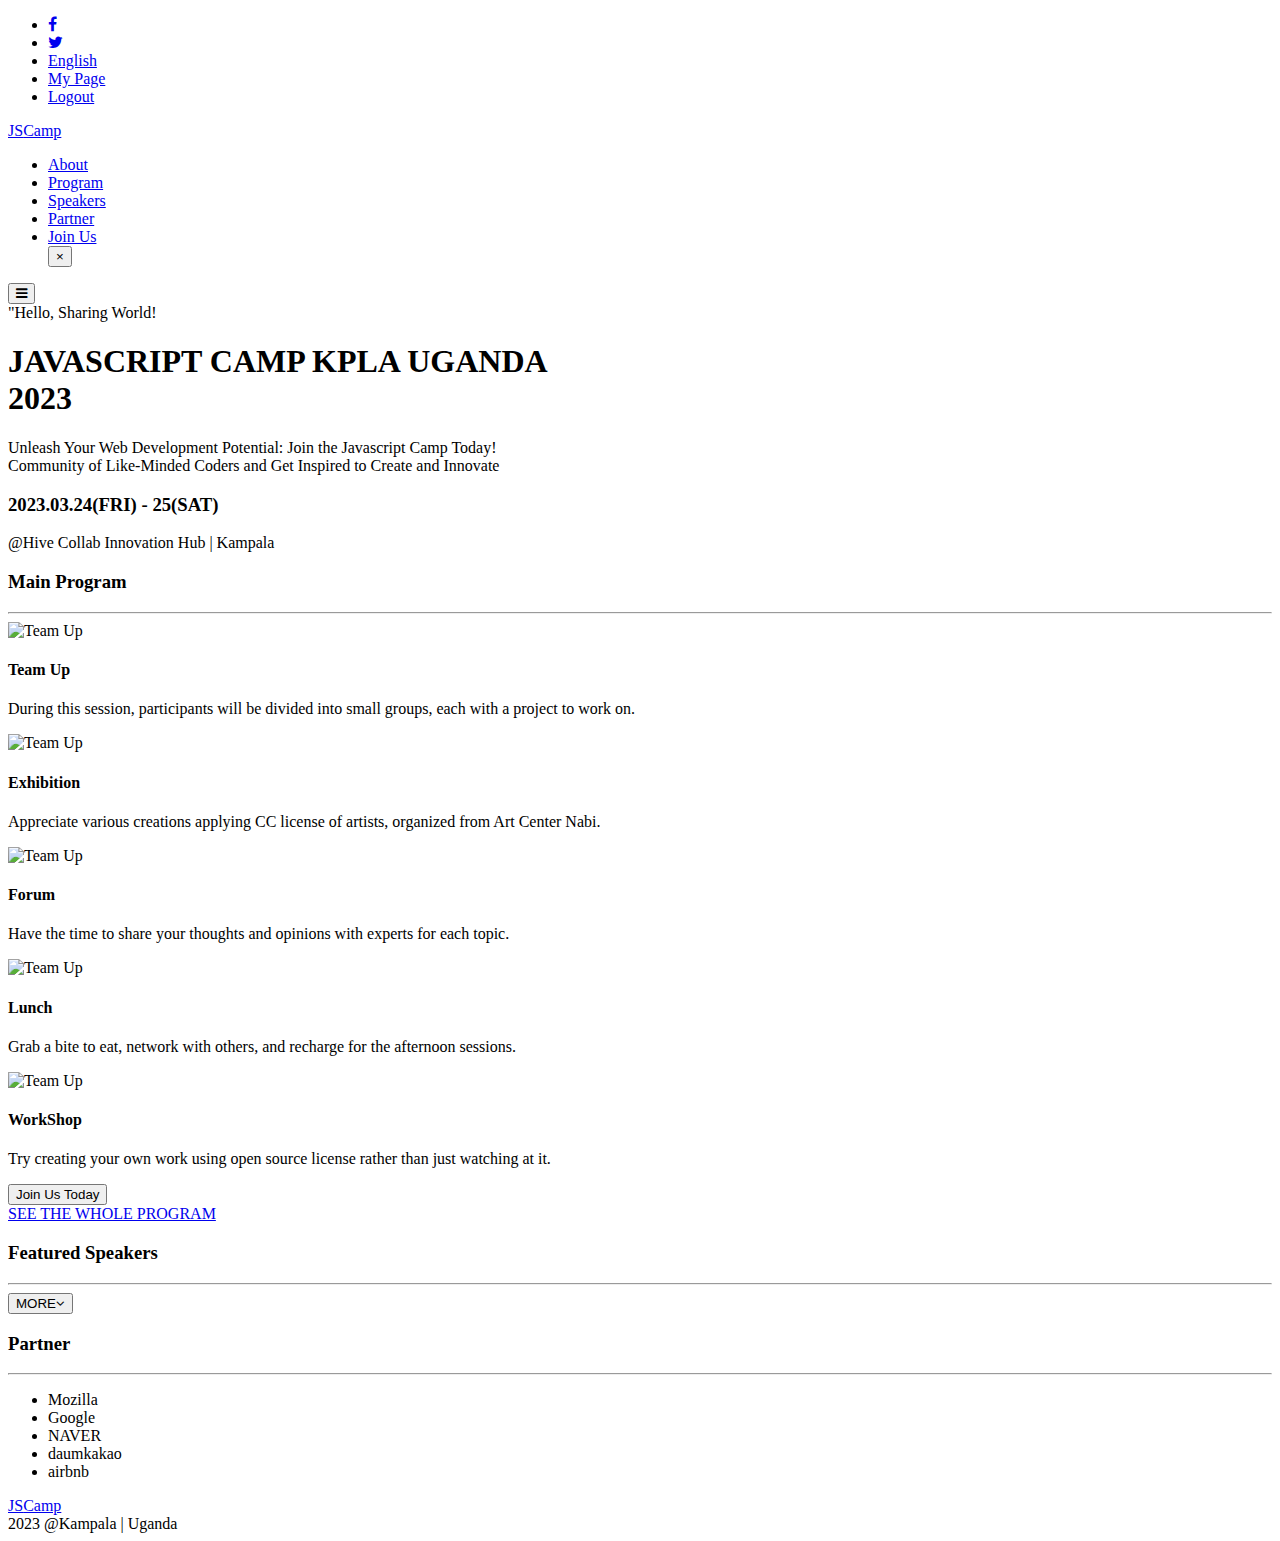
==== index.html @ fdd56ad4 "Add index.file for mobile version" ====
<!DOCTYPE html>
<html lang="en">
  <head>
    <meta charset="UTF-8" />
    <meta http-equiv="X-UA-Compatible" content="IE=edge" />
    <meta name="viewport" content="width=device-width, initial-scale=1.0" />

    <!-- This links to the styles.css file -->
    <link rel="stylesheet" href="styles.css" />

    <!-- This links to font icons -->
    <link
      rel="stylesheet"
      href="https://cdnjs.cloudflare.com/ajax/libs/font-awesome/4.7.0/css/font-awesome.min.css"
    />

    <title>JSCamp</title>
  </head>
  <body>
    <!-- The navigation header and menu -->
    <header>
      <div class="links-bar">
        <ul>
          <li>
            <a href="#"><i class="fa fa-facebook" aria-hidden="true"></i></a>
          </li>
          <li>
            <a href="#"><i class="fa fa-twitter" aria-hidden="true"></i></a>
          </li>
          <li><a href="#">English</a></li>
          <li><a href="#">My Page</a></li>
          <li><a href="#">Logout</a></li>
        </ul>
      </div>
      <nav id="nav-menu">
        <div class="logo">
          <a id="logo" href="index.html">JS<span id="logoSpan">Camp</span></a>
        </div>
        <ul class="list-menu" id="list-menu">
          <li class="menu-item"><a href="pages/about.html">About</a></li>
          <li class="menu-item"><a href="#">Program</a></li>
          <li class="menu-item"><a href="#">Speakers</a></li>
          <li class="menu-item"><a href="#">Partner</a></li>
          <li class="menu-item join-btn"><a href="#">Join Us</a></li>
          <button class="button-close" id="close-btn">&times;</button>
        </ul>
        <button class="menu-btn" id="menu-btn">
          <i class="fa fa-bars" aria-hidden="true"></i>
        </button>
      </nav>
    </header>
    <section class="headline-section">
      <span id="hello-text">"Hello, Sharing World!</span>
      <h1 class="h1-text">
        JAVASCRIPT CAMP KPLA UGANDA <br />
        2023
      </h1>
      <p class="headline-p">
        Unleash Your Web Development Potential: Join the Javascript Camp Today!
        <br />
        Community of Like-Minded Coders and Get Inspired to Create and Innovate
      </p>
      <h3 class="headline-date">2023.03.24(FRI) - 25(SAT)</h3>
      <p class="h-address">@Hive Collab Innovation Hub | Kampala</p>
    </section>
    <section class="program-section">
      <div class="text-container">
        <h3>Main Program</h3>
        <hr />
      </div>
      <div class="program-container">
        <div class="program-list">
          <img src="Assets/illustration/teamup.svg" alt="Team Up" id="team-svg"/>
          <h4>Team Up</h4>
          <p>
            During this session, participants will be divided into small groups, each with a project to work on.
          </p>
        </div>
        <div class="program-list">
          <img src="Assets/illustration/exhibition.svg" alt="Team Up" />
          <h4>Exhibition</h4>
          <p>
            Appreciate various creations applying CC license of artists, organized from Art Center Nabi.
          </p>
        </div>
        <div class="program-list">
          <img src="Assets/illustration/forum.svg" alt="Team Up" />
          <h4>Forum</h4>
          <p>
            Have the time to share your thoughts and opinions with experts for each topic.
          </p>
        </div>
        <div class="program-list">
          <img src="Assets/illustration/lunch.svg" alt="Team Up" />
          <h4>Lunch</h4>
          <p>
            Grab a bite to eat, network with others, and recharge for the afternoon sessions.
          </p>
        </div>
        <div class="program-list">
          <img src="Assets/illustration/workshop.svg" alt="Team Up" />
          <h4>WorkShop</h4>
          <p>
            Try creating your own work using open source license rather than just watching at it.
          </p>
        </div>
      </div>
      <div class="join-btn-container">
        <a href="#">
          <button>Join Us Today</button>
        </a>
      </div>
      <div class="join-link-container">
        <a href="#">SEE THE WHOLE PROGRAM</a>
      </div>
    </section>
    <section class="speaker-section">
      <div class="text-container">
        <h3>Featured Speakers</h3>
        <hr />
      </div>
      <div class="speaker-grid" id="speaker-container">
        <!-- Speaker list Will appear here -->
      </div>

      <div class="more-btn-container">
        <!-- <a href="#"> -->
          <button onclick="loadMore()" id="loadBtn">
            <span>MORE</span><i class="fa fa-angle-down" aria-hidden="true"></i>
          </button>
        <!-- </a> -->
      </div>
    </section>
    <section class="partner-section">
      <div class="text-container">
        <h3>Partner</h3>
        <hr />
      </div>
      <ul class="list-partner">
        <li id="moz">Mozilla</li>
        <li>Google</li>
        <li id="moz">NAVER</li>
        <li>daumkakao</li>
        <li>airbnb</li>
      </ul>
    </section>
    <footer>
      <div class="logo">
        <a id="logo" href="index.html">JS<span id="logoSpan">Camp</span></a>
      </div>
      <span id="footerText">2023 @Kampala | Uganda</span>
    </footer>
    <script src="scripts.js"></script>
  </body>
</html>
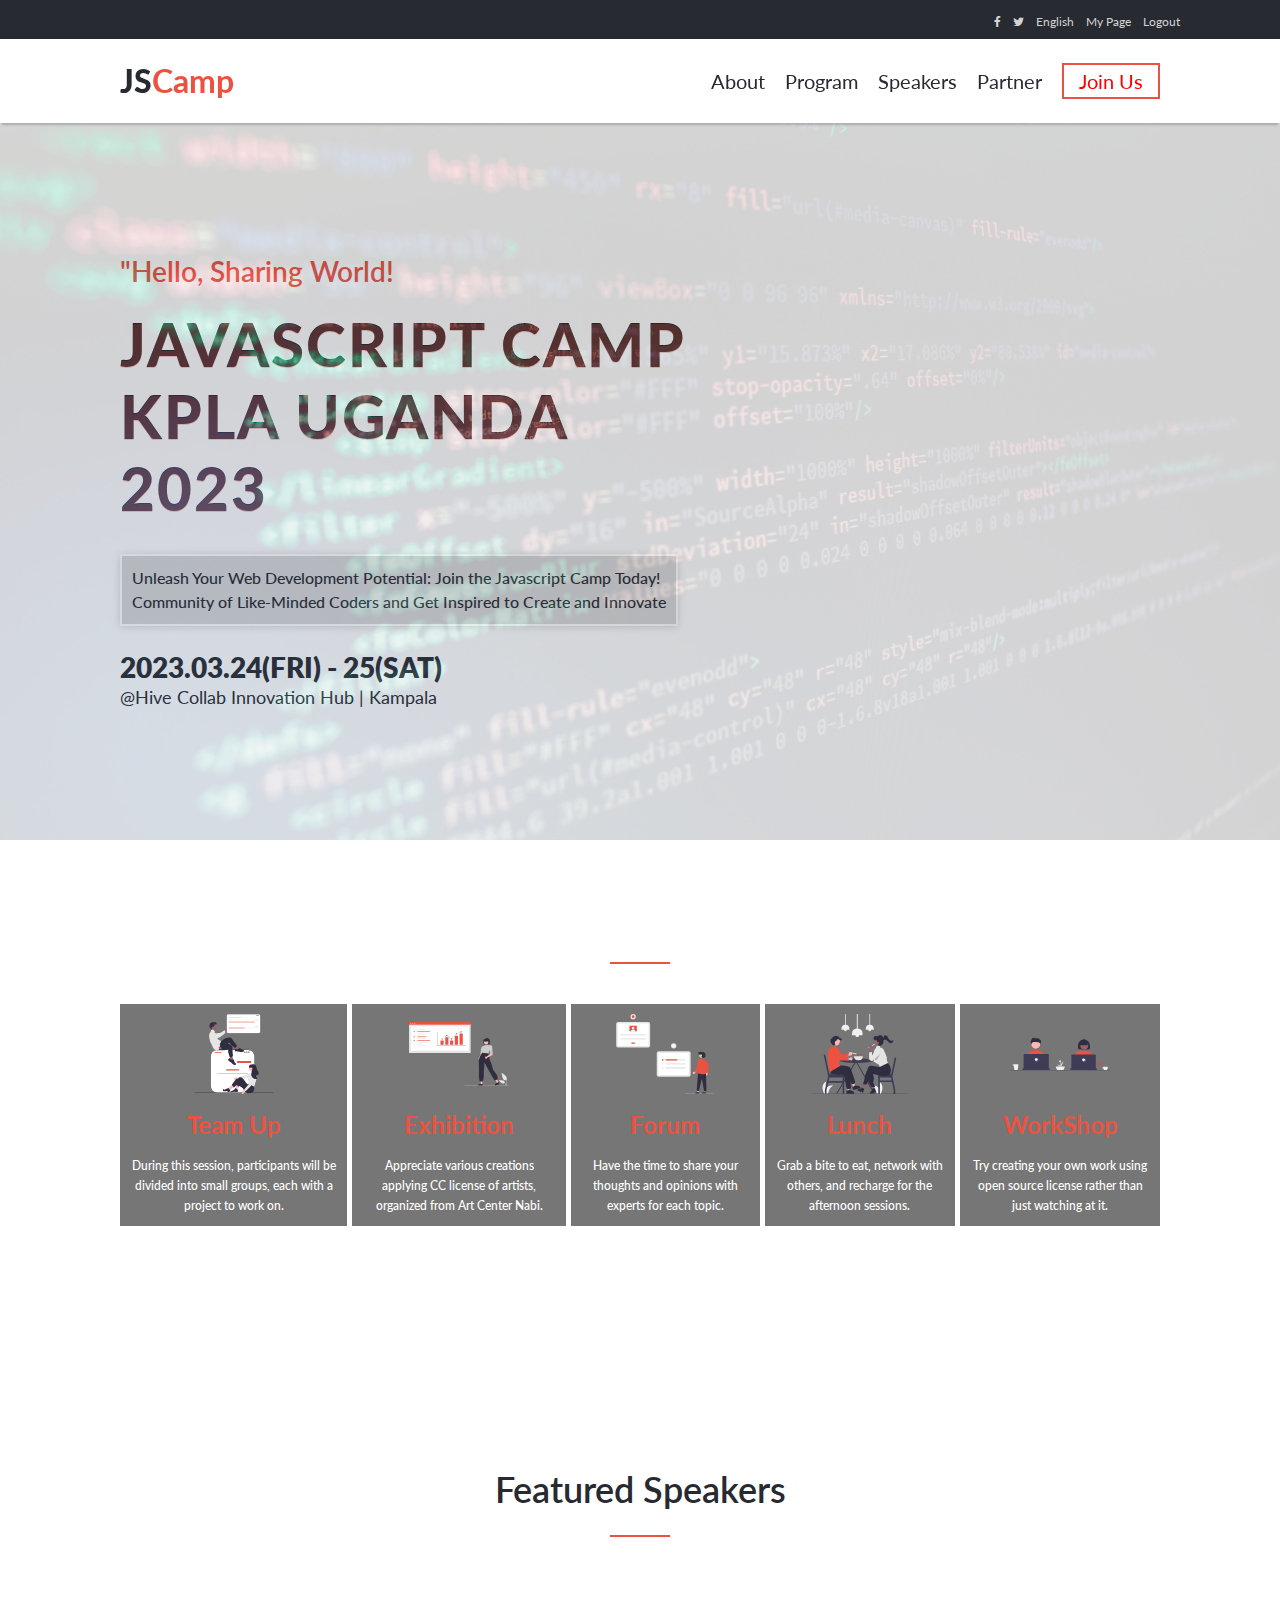
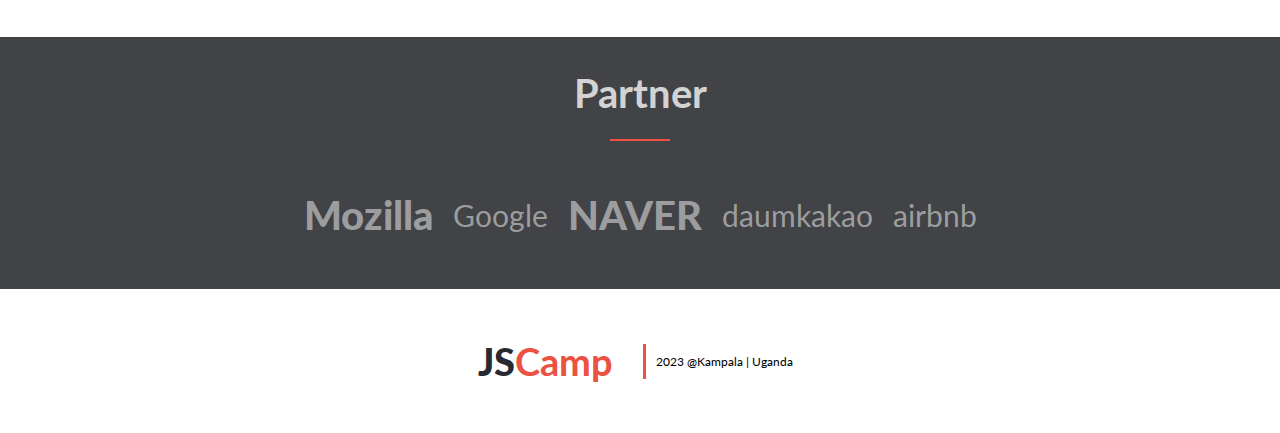
==== commit b77a59b0: "Add feature speakers to html file" ====
--- a/index.html
+++ b/index.html
@@ -114,13 +114,17 @@
         <a href="#">SEE THE WHOLE PROGRAM</a>
       </div>
     </section>
+    
     <section class="speaker-section">
       <div class="text-container">
         <h3>Featured Speakers</h3>
         <hr />
       </div>
       <div class="speaker-grid" id="speaker-container">
-        <!-- Speaker list Will appear here -->
+        <!-- Speaker list Will appear here on mobile -->
+      </div>
+      <div class="speaker-grid-desk" id="desk-speaker">
+        <!-- Speaker list will appear here on desktop  -->
       </div>
 
       <div class="more-btn-container">
--- a/styles.css
+++ b/styles.css
@@ -0,0 +1,825 @@
+@import url("https://fonts.googleapis.com/css2?family=Lato:wght@300;400;700;900&display=swap");
+
+* {
+  padding: 0;
+  margin: 0;
+  box-sizing: border-box;
+  font-family: "Lato", sans-serif;
+}
+
+body {
+  background: #fff;
+}
+
+li {
+  list-style: none;
+}
+
+a {
+  text-decoration: none;
+}
+
+/* This styles the navigation menu for mobile version */
+header {
+  position: fixed;
+  width: 100%;
+  z-index: 5;
+}
+
+.links-bar {
+  display: none;
+}
+
+#nav-menu {
+  display: flex;
+  justify-content: space-between;
+  align-items: center;
+  padding: 20px;
+  position: fixed;
+  width: 100%;
+  background: transparent;
+}
+
+.about-camp-logo .logo {
+  border: 2px solid #d3d3d3;
+  width: 100%;
+  text-align: center;
+  padding: 30px;
+  box-shadow: 0 1px 8px rgba(211, 211, 211, 0.43);
+}
+
+#nav-menu .logo {
+  display: none;
+}
+
+#nav-menu .list-menu {
+  display: none;
+  top: 0;
+  left: 0;
+  right: 0;
+  height: 0;
+  background: #fff;
+  position: fixed;
+  padding: 80px 30px;
+}
+
+.headline-about .email-contact a {
+  color: #272a31;
+  font-weight: 700;
+  text-decoration: underline;
+}
+
+#nav-menu .list-menu .menu-item a {
+  font-size: 32px;
+  line-height: 44px;
+  font-weight: 700;
+  color: #272a31;
+  transition: all 0.3s ease-in-out;
+}
+
+#nav-menu .list-menu .join-btn a {
+  display: none;
+}
+
+#nav-menu .list-menu .menu-item a:hover {
+  cursor: pointer;
+  color: #ec5242;
+}
+
+#nav-menu .list-menu .button-close {
+  position: absolute;
+  display: block;
+  top: 40px;
+  right: 40px;
+  background: none;
+  border: none;
+  font-size: 30px;
+  font-weight: 900;
+  color: #272a31;
+}
+
+#nav-menu .menu-btn {
+  border: none;
+  background: #ffffff75;
+  cursor: pointer;
+  padding: 5px 10px;
+  border-radius: 8%;
+  box-shadow: 0 4px 2px -2px rgba(77, 77, 77, 0.295);
+}
+
+.speaker-section .more-btn-container i {
+  font-size: 24px;
+  font-weight: 700;
+  color: #ec5242;
+}
+
+#nav-menu .menu-btn i {
+  font-size: 30px;
+  color: #272a31;
+}
+
+/* This styles the headline section */
+.headline-section {
+  position: relative;
+  isolation: isolate;
+  min-height: 80vh;
+  padding: 150px 20px;
+}
+
+.headline-section::after {
+  content: "";
+  position: absolute;
+  inset: 0;
+  z-index: 1;
+  overflow: hidden;
+  background-color: pink;
+  opacity: 0.2;
+  background-image: url("Assets/img/bg-text.jpg");
+  background-repeat: no-repeat;
+  background-position: center;
+  background-size: cover;
+}
+
+.headline-about {
+  display: flex;
+  flex-direction: column;
+  justify-content: center;
+  align-items: center;
+  gap: 20px;
+}
+
+.headline-section #hello-text {
+  color: #ec5242;
+  font-size: 22px;
+  font-weight: 500;
+  line-height: 32px;
+}
+
+.headline-section .h1-text {
+  background-image: url("Assets/img/bg-text.jpg");
+  background-repeat: no-repeat;
+  background-position: center;
+  background-size: cover;
+  background-clip: text;
+  -webkit-background-clip: text;
+  color: transparent;
+  text-shadow: 0 1px 0 #ec53424c;
+  font-size: 40px;
+  font-weight: 900;
+  line-height: 52px;
+  margin: 20px 0;
+}
+
+.headline-about .h1-text {
+  color: #ec5242;
+  text-align: center;
+}
+
+.headline-section .headline-p {
+  color: #272a31;
+  font-size: 18px;
+  font-weight: 500;
+  line-height: 24px;
+  margin: 15px 0 25px;
+  background-color: #ccccccc4;
+  padding: 10px;
+  border: 2px solid #fff;
+  box-shadow: 0 1px 8px #00000029;
+}
+
+.headline-about .headline-p {
+  background-color: #fff;
+  border: 2px solid #d3d3d3;
+}
+
+.headline-section .headline-date {
+  color: #272a31;
+  font-size: 24px;
+  font-weight: 800;
+  line-height: 28px;
+}
+
+.headline-section .h-address {
+  color: #272a31;
+  font-size: 18px;
+  font-weight: 500;
+  line-height: 28px;
+}
+
+.headline-about .h-address {
+  text-align: center;
+}
+
+/* This Styles the program section */
+.program-section {
+  position: relative;
+  background-image: url("Assets/img/program-bg.jpg");
+  background-repeat: no-repeat;
+  background-size: cover;
+  background-position: center;
+  background-attachment: fixed;
+  padding: 40px 20px;
+  display: flex;
+  flex-direction: column;
+  justify-content: center;
+  align-items: center;
+  gap: 20px;
+}
+
+.about-camp-logo {
+  display: flex;
+  flex-direction: column;
+  justify-content: center;
+  align-items: center;
+  gap: 20px;
+  padding: 40px 20px;
+  border-bottom: 2px solid #272a315c;
+}
+
+.past-camp-section {
+  display: flex;
+  flex-direction: column;
+  justify-content: center;
+  align-items: center;
+  gap: 20px;
+  padding: 40px 20px;
+}
+
+.past-camp-section .camps-container {
+  display: flex;
+  flex-direction: column;
+  justify-content: center;
+  align-items: center;
+  width: 100%;
+  gap: 20px;
+  padding: 12px;
+}
+
+.past-camp-section .camps-container .camp2022,
+.past-camp-section .camps-container .camp2020 {
+  position: relative;
+  isolation: isolate;
+  width: 100%;
+  padding: 40px 20px;
+  text-align: center;
+  cursor: pointer;
+  box-shadow: 0 1px 8px #00000060;
+}
+
+.past-camp-section .camps-container .camp2022::after,
+.past-camp-section .camps-container .camp2020::after {
+  content: "";
+  position: absolute;
+  inset: 0;
+  z-index: 1;
+  overflow: hidden;
+  background-color: #ec5242;
+  opacity: 0.2;
+  background-image: url("Assets/img/camps-bg.jpg");
+  background-repeat: no-repeat;
+  background-position: center;
+  background-size: cover;
+}
+
+.speaker-section .text-container h4 {
+  color: #272a31;
+  font-size: 24px;
+  line-height: 32px;
+  font-weight: 700;
+}
+
+.past-camp-section .camps-container .camp2022 h4,
+.past-camp-section .camps-container .camp2020 h4 {
+  font-size: 40px;
+  font-weight: 900;
+  line-height: 52px;
+  letter-spacing: 2px;
+  margin: 10px 0;
+}
+
+.past-camp-section .camps-container .camp2022 p,
+.past-camp-section .camps-container .camp2020 p {
+  font-size: 20px;
+  font-weight: 700;
+  line-height: 28px;
+  letter-spacing: 1px;
+  margin: 10px 0;
+}
+
+.past-camp-section .text-container h3,
+.about-camp-logo .text-container h3,
+.partner-section .text-container h3,
+.speaker-section .text-container h3,
+.program-section .text-container h3 {
+  font-size: 40px;
+  font-weight: 700;
+  line-height: 52px;
+  color: #fff;
+  margin-bottom: 20px;
+}
+
+.past-camp-section .text-container h3,
+.about-camp-logo .text-container h3 {
+  color: #272a31;
+  text-align: center;
+  font-size: 32px;
+}
+
+.past-camp-section .about-camp,
+.about-camp-logo .about-logo {
+  color: #272a31;
+  text-align: center;
+  font-size: 20px;
+  font-weight: 600;
+  line-height: 26px;
+}
+
+.past-camp-section .text-container hr,
+.about-camp-logo .text-container hr,
+.partner-section .text-container hr,
+.speaker-section .text-container hr,
+.program-section .text-container hr {
+  width: 60px;
+  border: 1px solid #ec5242;
+  margin: 0 auto 20px;
+}
+
+.program-section .program-container {
+  display: flex;
+  flex-direction: column;
+  gap: 10px;
+}
+
+.program-section .program-container .program-list {
+  display: flex;
+  align-items: center;
+  gap: 10px;
+  padding: 20px;
+  background-color: #00000089;
+  box-shadow: 0 1px 8px #d3d3d3bc;
+}
+
+.program-section .program-container .program-list img {
+  width: 18%;
+  height: 120px;
+}
+
+.program-section .program-container .program-list h4 {
+  width: 30%;
+  font-size: 20px;
+  font-weight: 600;
+  line-height: 28px;
+  text-align: center;
+  color: #ec5242;
+}
+
+.program-section .program-container .program-list p {
+  width: 53%;
+  text-align: start;
+  font-size: 18px;
+  line-height: 24px;
+  font-weight: 500;
+  color: #fff;
+}
+
+.program-section .join-btn-container button {
+  background-color: #ec5242;
+  border: none;
+  color: #fff;
+  padding: 15px 30px;
+  font-size: 20px;
+  font-weight: 500;
+  margin: 20px 0;
+  cursor: pointer;
+}
+
+.program-section .join-link-container {
+  display: none;
+}
+
+/* This styles the speaker section */
+.speaker-section {
+  display: flex;
+  flex-direction: column;
+  justify-content: center;
+  align-items: center;
+  gap: 20px;
+  padding: 50px 20px;
+}
+
+.speaker-section .text-container h3 {
+  color: #272a31;
+  font-weight: 600;
+  font-size: 36px;
+}
+
+.speaker-section .speaker-grid {
+  display: grid;
+  grid-template-columns: 100%;
+}
+
+.speaker-section .speaker-container {
+  display: grid;
+  grid-template-columns: 35% 62%;
+  gap: 10px;
+  margin: 12px 0;
+  padding: 5px;
+  box-shadow: 0 1px 8px #272a3154;
+}
+
+.speaker-section .speaker-container .img-container {
+  width: 100%;
+  position: relative;
+  background-image: url("Assets/img/speakers/bg-speaker.png");
+  background-repeat: no-repeat;
+  background-position: top left;
+  background-size: 80px 80px;
+}
+
+.speaker-section .speaker-container .img-container img {
+  width: 85%;
+  height: 85%;
+  position: absolute;
+  bottom: 0;
+  right: 0;
+}
+
+.speaker-section .text-container .speaker-info {
+  color: #ec5242;
+  font-size: 16px;
+  font-style: italic;
+  line-height: 22px;
+  font-weight: 500;
+}
+
+.speaker-section .text-container #hr-speaker {
+  margin: 10px 0;
+  width: 30px;
+  border: 2px solid #d3d3d3;
+}
+
+.speaker-section .text-container .speaker-desc {
+  font-size: 16px;
+  line-height: 22px;
+  font-weight: 500;
+}
+
+.speaker-section .more-btn-container {
+  width: 100%;
+  margin: 50px 0 20px;
+}
+
+.speaker-section .more-btn-container button {
+  width: 100%;
+  padding: 20px;
+  color: #272a31;
+  font-size: 20px;
+  display: flex;
+  align-items: center;
+  justify-content: center;
+  gap: 20px;
+  background-color: #fff;
+  border: 2px solid #bcbcbc;
+  border-radius: 5px;
+}
+
+/* This styles the partner section */
+.partner-section {
+  display: flex;
+  flex-direction: column;
+  justify-content: center;
+  align-items: center;
+  gap: 30px;
+  padding: 30px;
+  background-color: #424347;
+}
+
+.partner-section .text-container h3 {
+  color: #d3d3d3;
+}
+
+.partner-section .list-partner {
+  display: flex;
+  justify-content: center;
+  align-items: center;
+  flex-wrap: wrap;
+  gap: 20px;
+  padding: 20px 10px;
+}
+
+.partner-section .list-partner li {
+  font-size: 30px;
+  font-weight: 400;
+  color: #d3d3d3a3;
+}
+
+.partner-section .list-partner #moz {
+  font-weight: 900;
+  font-size: 40px;
+}
+
+/* This styles the footer section */
+footer {
+  display: flex;
+  flex-direction: column;
+  justify-content: center;
+  align-items: center;
+  padding: 50px;
+}
+
+footer #footerText {
+  font-size: 10px;
+}
+
+footer .logo #logo,
+.about-camp-logo .logo #logo {
+  font-size: 38px;
+  line-height: 44px;
+  font-weight: 900;
+  color: #272a31;
+}
+
+footer .logo #logo #logoSpan,
+.about-camp-logo .logo #logo #logoSpan {
+  font-weight: 700;
+  color: #ec5242;
+}
+
+@media screen and (min-width: 768px) {
+  /* This styles the nav menu for desktop version */
+  .links-bar {
+    display: block;
+    background: #272a31;
+  }
+
+  .links-bar ul {
+    display: flex;
+    justify-content: flex-end;
+    align-items: center;
+    gap: 12px;
+    padding: 10px 100px;
+    list-style: none;
+  }
+
+  .links-bar ul li a {
+    color: #d3d3d3;
+    font-size: 12px;
+  }
+
+  #nav-menu {
+    padding: 20px 120px;
+    background: #fff;
+    box-shadow: 0 4px 2px -2px rgba(77, 77, 77, 0.295);
+
+    /* position: sticky; */
+  }
+
+  .about-camp-logo .logo {
+    width: 50%;
+  }
+
+  #nav-menu .logo {
+    display: block;
+  }
+
+  #nav-menu .logo #logo {
+    font-size: 32px;
+    line-height: 44px;
+    font-weight: 900;
+    color: #272a31;
+  }
+
+  #nav-menu .logo #logo #logoSpan {
+    font-weight: 700;
+    color: #ec5242;
+  }
+
+  #nav-menu .list-menu {
+    display: flex;
+    align-items: center;
+    position: static;
+    gap: 20px;
+    padding: 10px 0;
+  }
+
+  .program-section .join-link-container a {
+    color: #fff;
+    text-decoration: underline;
+    font-size: 22px;
+    font-weight: 600;
+  }
+
+  #nav-menu .list-menu .menu-item a {
+    font-size: 20px;
+    line-height: 32px;
+    font-weight: 400;
+    color: #272a31;
+  }
+
+  #nav-menu .list-menu .join-btn a {
+    display: block;
+    border: 2px solid #ec5242;
+    color: red;
+    padding: 0 15px;
+  }
+
+  #nav-menu .list-menu .button-close {
+    display: none;
+  }
+
+  #nav-menu .menu-btn {
+    display: none;
+  }
+
+  /* This styles the headline section in the desktop vesion */
+  .headline-section {
+    top: 120px;
+    display: flex;
+    flex-direction: column;
+    align-items: flex-start;
+    justify-content: center;
+    padding: 60px 120px;
+  }
+
+  .headline-section #hello-text {
+    font-size: 28px;
+    font-weight: 600;
+    line-height: 44px;
+  }
+
+  .headline-section .h1-text {
+    font-size: 60px;
+    font-weight: 900;
+    line-height: 72px;
+    letter-spacing: 2px;
+    width: 60%;
+    margin: 15px 0;
+  }
+
+  .headline-about {
+    padding: 40px 200px;
+  }
+
+  .headline-about .h1-text {
+    width: 100%;
+  }
+
+  .headline-about .email-contact,
+  .headline-about .h-address {
+    text-align: center;
+    width: 100%;
+  }
+
+  .about-camp-logo {
+    position: relative;
+    top: 120px;
+    padding: 40px 280px;
+  }
+
+  .past-camp-section {
+    position: relative;
+    top: 120px;
+    padding: 40px 200px;
+  }
+
+  .past-camp-section .camps-container {
+    flex-direction: row;
+  }
+
+  .headline-section .headline-p {
+    font-size: 16px;
+    font-weight: 500;
+    line-height: 24px;
+  }
+
+  .headline-section .headline-date {
+    color: #272a31;
+    font-size: 28px;
+    font-weight: 800;
+    line-height: 32px;
+  }
+
+  .headline-section .h-address {
+    font-weight: 400;
+  }
+
+  /* This styles the program section */
+  .program-section {
+    top: 120px;
+    padding: 50px 120px;
+  }
+
+  .program-section .text-container h3 {
+    font-size: 44px;
+  }
+
+  .program-section .program-container {
+    display: flex;
+    flex-direction: row;
+    align-items: center;
+    justify-content: center;
+    gap: 5px;
+  }
+
+  .program-section .program-container .program-list {
+    display: flex;
+    flex-direction: column;
+    justify-content: center;
+    align-items: center;
+    box-shadow: none;
+    gap: 15px;
+    padding: 10px;
+    transition: all 0.3s ease-in-out;
+  }
+
+  .program-section .program-container .program-list:hover {
+    /* border: 2px solid #d3d3d3bc; */
+    box-shadow: 0 1px 8px #fff;
+    cursor: pointer;
+  }
+
+  .program-section .program-container .program-list img {
+    width: 100px;
+    height: 80px;
+  }
+
+  .program-section .program-container .program-list h4 {
+    width: 100%;
+    font-size: 24px;
+    font-weight: 700;
+    line-height: 32px;
+  }
+
+  .program-section .program-container .program-list p {
+    width: 100%;
+    text-align: center;
+    font-size: 12px;
+    line-height: 20px;
+  }
+
+  .program-section .join-btn-container {
+    display: none;
+  }
+
+  .program-section .join-link-container {
+    display: block;
+    margin: 50px;
+  }
+
+  /* This styles the speaker section */
+  .speaker-section {
+    position: relative;
+    top: 120px;
+    padding: 40px 120px 60px;
+  }
+
+  .speaker-section .speaker-grid {
+    display: none;
+  }
+
+  .speaker-section .speaker-grid-desk {
+    display: grid;
+    grid-template-columns: 50% 50%;
+    gap: 0 20px;
+  }
+
+  .speaker-section .speaker-container {
+    padding: 10px;
+    box-shadow: 0 1px 8px #272a312c;
+  }
+
+  .speaker-section .speaker-container .img-container {
+    background-size: 100px 100px;
+  }
+
+  .speaker-section .text-container .speaker-desc {
+    font-size: 14px;
+    line-height: 18px;
+    font-weight: 600;
+  }
+
+  .speaker-section .more-btn-container {
+    display: none;
+  }
+
+  /* This styles the partner section */
+  .partner-section {
+    position: relative;
+    top: 120px;
+    gap: 10px;
+  }
+
+  /* This styles the footer section */
+  footer {
+    position: relative;
+    top: 120px;
+    flex-direction: row;
+    gap: 30px;
+  }
+
+  footer #footerText {
+    font-size: 12px;
+    border-left: 3px solid #ec5242;
+    padding: 10px;
+  }
+}
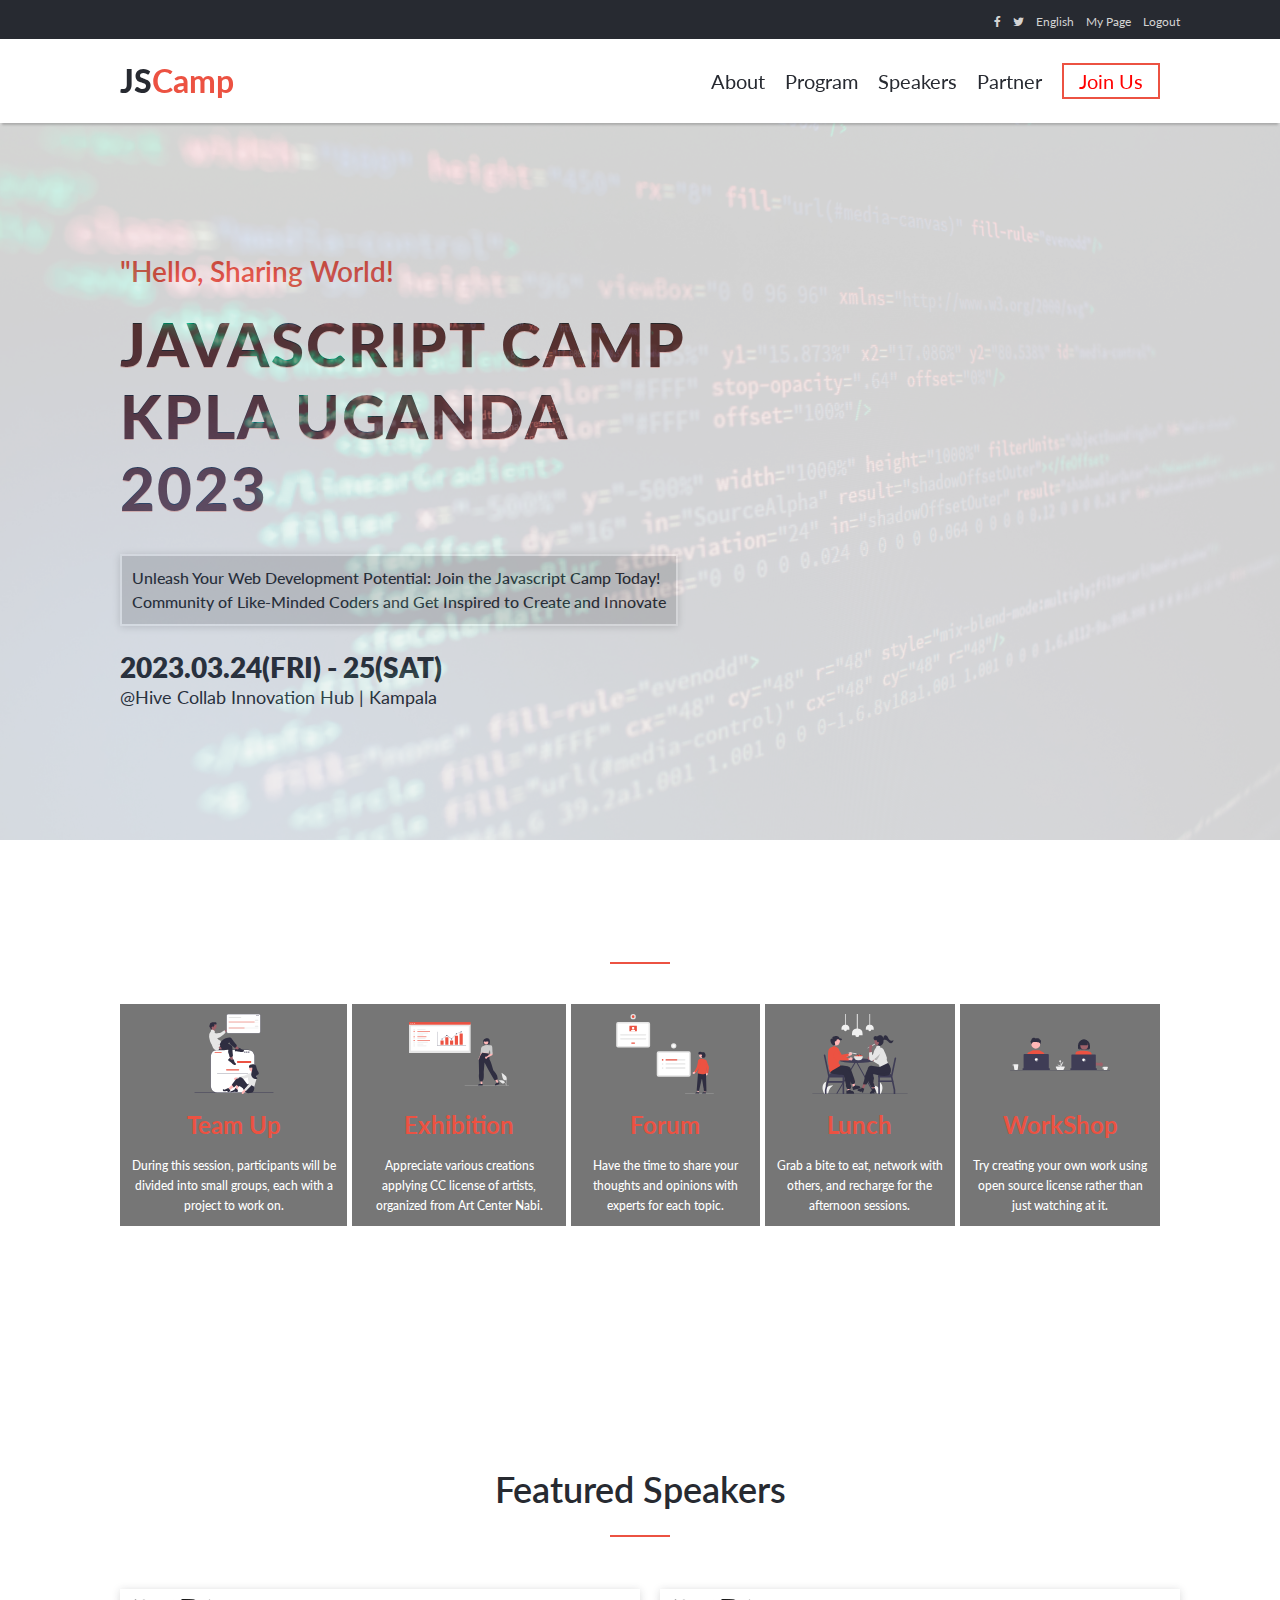
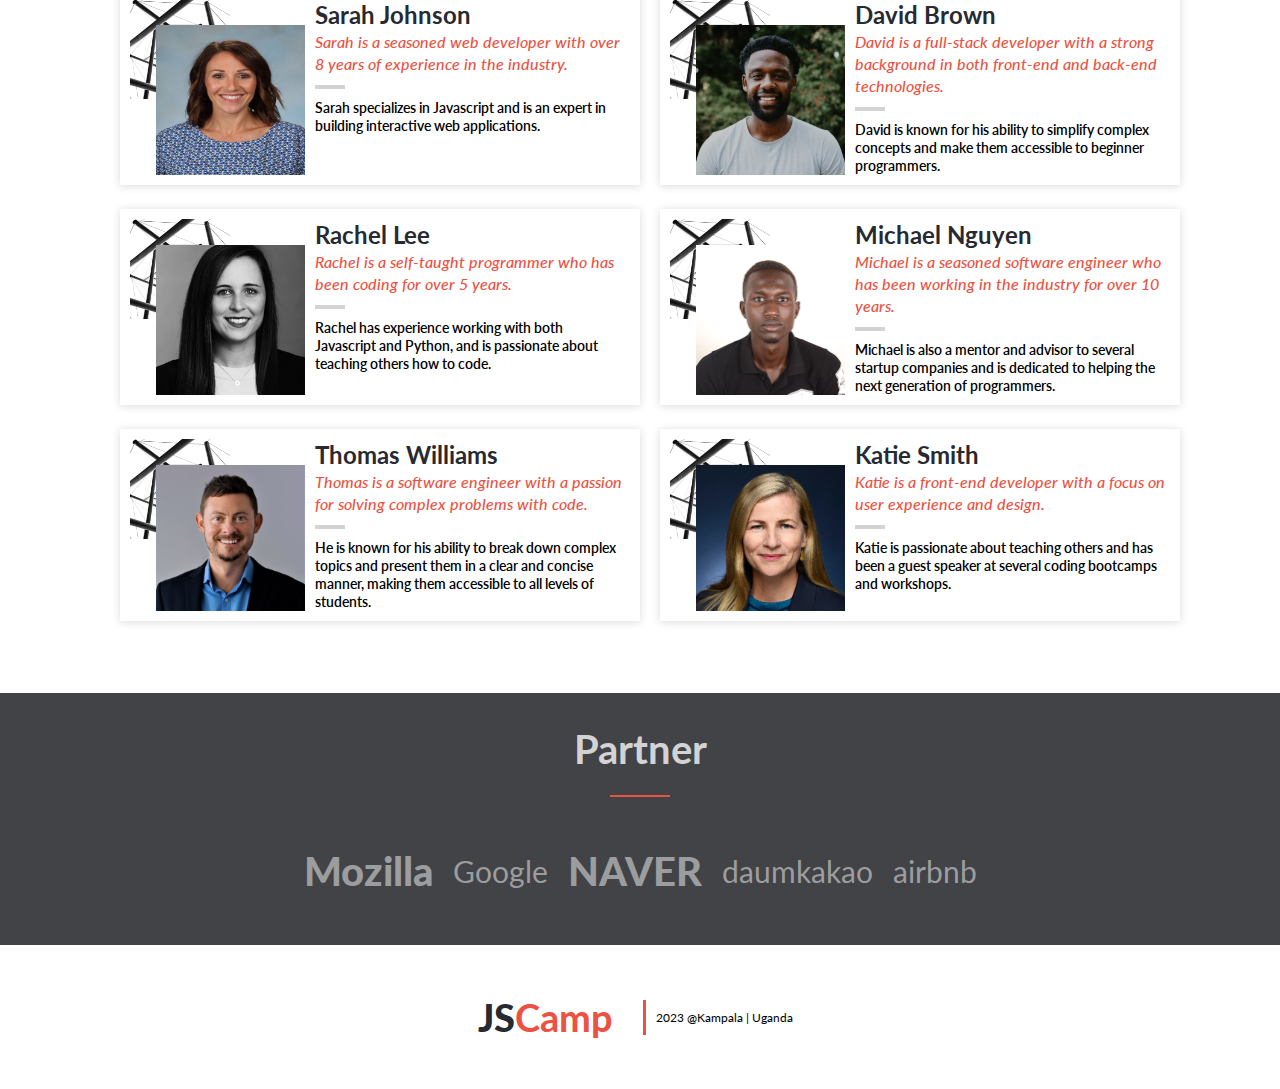
==== commit 21ba620a: "Update Html tags" ====
--- a/index.html
+++ b/index.html
@@ -64,76 +64,76 @@
       <p class="h-address">@Hive Collab Innovation Hub | Kampala</p>
     </section>
     <section class="program-section">
-      <div class="text-container">
+      <article class="text-container">
         <h3>Main Program</h3>
         <hr />
-      </div>
-      <div class="program-container">
-        <div class="program-list">
+      </article>
+      <article class="program-container">
+        <article class="program-list">
           <img src="Assets/illustration/teamup.svg" alt="Team Up" id="team-svg"/>
           <h4>Team Up</h4>
           <p>
             During this session, participants will be divided into small groups, each with a project to work on.
           </p>
-        </div>
-        <div class="program-list">
+        </article>
+        <article class="program-list">
           <img src="Assets/illustration/exhibition.svg" alt="Team Up" />
           <h4>Exhibition</h4>
           <p>
             Appreciate various creations applying CC license of artists, organized from Art Center Nabi.
           </p>
-        </div>
-        <div class="program-list">
+        </article>
+        <article class="program-list">
           <img src="Assets/illustration/forum.svg" alt="Team Up" />
           <h4>Forum</h4>
           <p>
             Have the time to share your thoughts and opinions with experts for each topic.
           </p>
-        </div>
-        <div class="program-list">
+        </article>
+        <article class="program-list">
           <img src="Assets/illustration/lunch.svg" alt="Team Up" />
           <h4>Lunch</h4>
           <p>
             Grab a bite to eat, network with others, and recharge for the afternoon sessions.
           </p>
-        </div>
-        <div class="program-list">
+        </article>
+        <article class="program-list">
           <img src="Assets/illustration/workshop.svg" alt="Team Up" />
           <h4>WorkShop</h4>
           <p>
             Try creating your own work using open source license rather than just watching at it.
           </p>
-        </div>
-      </div>
-      <div class="join-btn-container">
+        </article>
+      </article>
+      <article class="join-btn-container">
         <a href="#">
           <button>Join Us Today</button>
         </a>
-      </div>
-      <div class="join-link-container">
+      </article>
+      <article class="join-link-container">
         <a href="#">SEE THE WHOLE PROGRAM</a>
-      </div>
+      </article>
     </section>
-    
+
     <section class="speaker-section">
-      <div class="text-container">
+      <article class="text-container">
         <h3>Featured Speakers</h3>
         <hr />
-      </div>
-      <div class="speaker-grid" id="speaker-container">
+      </article>
+      <article class="speaker-grid" id="speaker-container">
         <!-- Speaker list Will appear here on mobile -->
-      </div>
-      <div class="speaker-grid-desk" id="desk-speaker">
+      </article>
+      <article class="speaker-grid-desk" id="desk-speaker">
         <!-- Speaker list will appear here on desktop  -->
-      </div>
+      </article>
 
-      <div class="more-btn-container">
+      <article class="more-btn-container">
         <!-- <a href="#"> -->
           <button onclick="loadMore()" id="loadBtn">
             <span>MORE</span><i class="fa fa-angle-down" aria-hidden="true"></i>
           </button>
         <!-- </a> -->
-      </div>
+      </article>
     </section>
     <section class="partner-section">
       <div class="text-container">
--- a/styles.css
+++ b/styles.css
@@ -413,6 +413,10 @@
   font-size: 36px;
 }
 
+.speaker-section .speaker-grid-desk {
+  display: none;
+}
+
 .speaker-section .speaker-grid {
   display: grid;
   grid-template-columns: 100%;
